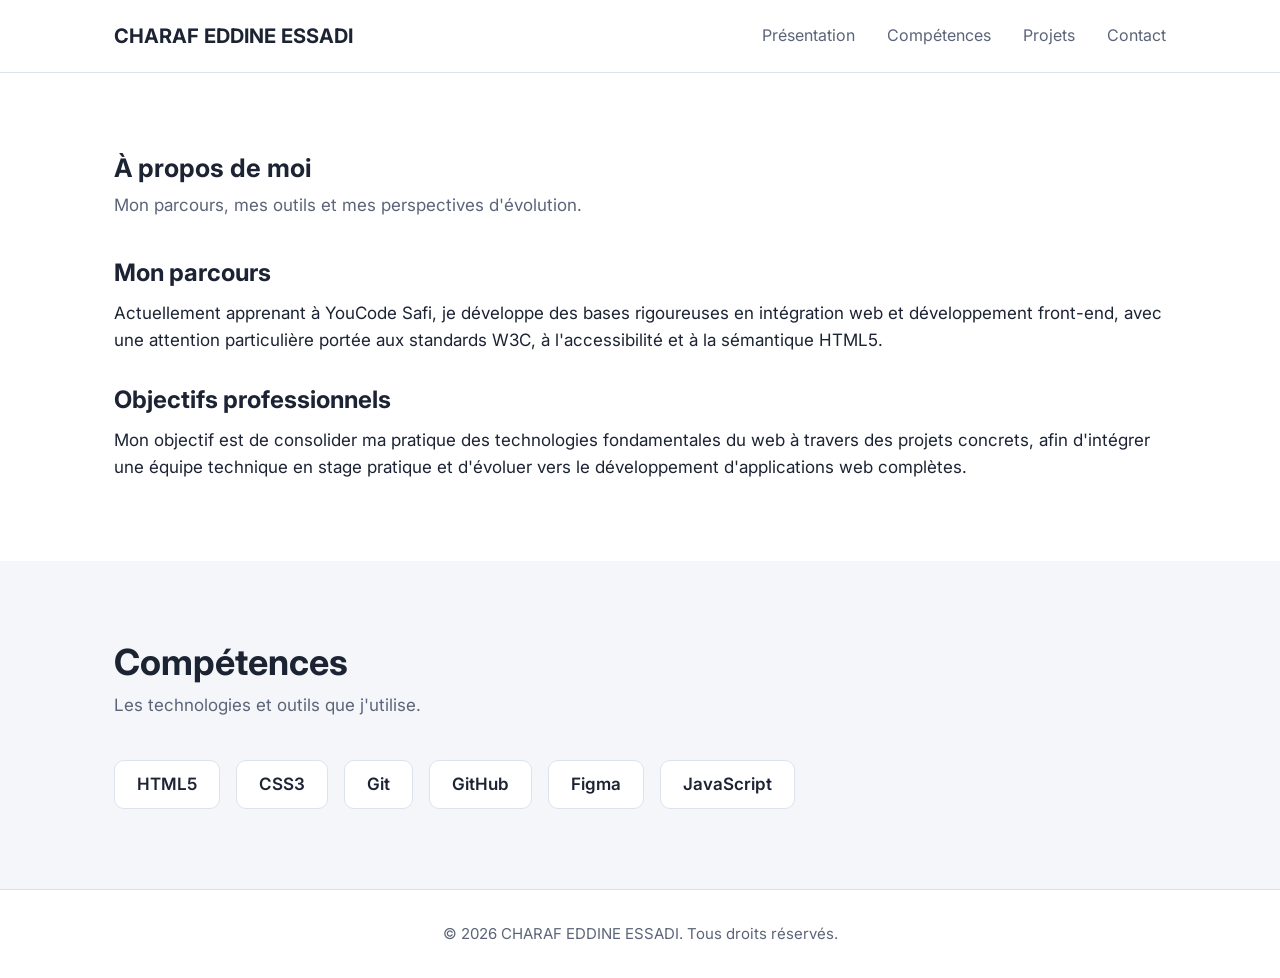
==== a-propos.html @ 9ad6801a "add page a propos" ====
<!DOCTYPE html>
<html lang="fr">

<head>
    <meta charset="UTF-8">
    <meta name="viewport" content="width=device-width, initial-scale=1.0">
    <meta name="description" content="Portfolio de CHARAF EDDINE ESSADI, apprenant développeur web.">
    <title>CHARAF EDDINE ESSADI — Portfolio</title>

    <!-- Police Inter (Google Fonts) -->
    <link rel="preconnect" href="https://fonts.googleapis.com">
    <link rel="preconnect" href="https://fonts.gstatic.com" crossorigin>
    <link href="https://fonts.googleapis.com/css2?family=Inter:wght@400;600;700&amp;display=swap" rel="stylesheet">

    <link rel="stylesheet" href="css/style.css">
</head>

<body>

    <!-- ========== EN-TÊTE ========== -->
    <header class="en-tete">
        <div class="conteneur en-tete__contenu">
            <a class="logo" href="#presentation">CHARAF EDDINE ESSADI</a>
            <nav aria-label="Navigation principale">
                <ul class="menu">
                    <li><a href="index.html">Présentation</a></li>
                    <li><a href="a-propos.html">Compétences</a></li>
                    <li><a href="Projets.html">Projets</a></li>
                    <li><a href="Contact.html">Contact</a></li>
                </ul>
            </nav>
        </div>
    </header>

    <!-- ========== PARCOURS ========== -->
    <section class="section">
        <div class="conteneur">
            <h1>À propos de moi</h1>
            <p class="section__intro">Mon parcours, mes outils et mes perspectives d'évolution.</p>

            <article style="margin-bottom: 32px;">
                <h2 style="font-size: 24px; margin-bottom: 12px;">Mon parcours</h2>
                <p>Actuellement apprenant à YouCode Safi, je développe des bases rigoureuses en intégration web et
                    développement front-end, avec une attention particulière portée aux standards W3C, à l'accessibilité
                    et à la sémantique HTML5.</p>
            </article>

            <article>
                <h2 style="font-size: 24px; margin-bottom: 12px;">Objectifs professionnels</h2>
                <p>Mon objectif est de consolider ma pratique des technologies fondamentales du web à travers des
                    projets concrets, afin d'intégrer une équipe technique en stage pratique et d'évoluer vers le
                    développement d'applications web complètes.</p>
            </article>
        </div>
    </section>

    <!-- ========== COMPÉTENCES ========== -->
    <section id="competences" class="section section--claire">
        <div class="conteneur">
            <h2>Compétences</h2>
            <p class="section__intro">Les technologies et outils que j'utilise.</p>
            <ul class="competences">
                <li>HTML5</li>
                <li>CSS3</li>
                <li>Git</li>
                <li>GitHub</li>
                <li>Figma</li>
                <li>JavaScript</li>
            </ul>
        </div>
    </section>

    <!-- ========== PIED DE PAGE ========== -->
    <footer class="pied">
        <div class="conteneur">
            <p>© 2026 CHARAF EDDINE ESSADI. Tous droits réservés.</p>
        </div>
    </footer>

</body>

</html>
---- css/style.css ----
/* ==========================================================
   Portfolio — modèle de départ (une seule page)
   Sommaire :
   1. Variables
   2. Base
   3. En-tête
   4. Présentation
   5. Sections communes
   6. Compétences
   7. Projets
   8. Contact
   9. Pied de page
   ========================================================== */

/* ---------- 1. Variables ---------- */
:root {
  /* Couleurs */
  --couleur-fond: #ffffff;
  --couleur-fond-clair: #f4f6fa;
  --couleur-texte: #1c2333;
  --couleur-texte-doux: #5b6478;
  --couleur-principale: #2f5bea;
  --couleur-bordure: #dde3ec;

  /* Typographie */
  --police: "Inter", Arial, sans-serif;

  /* Mise en page */
  --largeur-max: 1100px;
  --rayon: 10px;
}

/* ---------- 2. Base ---------- */
* {
  box-sizing: border-box;
}

body {
  margin: 0;
  font-family: var(--police);
  font-size: 17px;
  line-height: 1.6;
  color: var(--couleur-texte);
  background-color: var(--couleur-fond);
}

h1,
h2,
h3 {
  margin: 0;
  line-height: 1.2;
}

p {
  margin: 0;
}

ul {
  margin: 0;
  padding: 0;
  list-style: none;
}

a {
  color: inherit;
  text-decoration: none;
}

.conteneur {
  max-width: var(--largeur-max);
  margin: 0 auto;
  padding: 0 24px;
}

.bouton {
  display: inline-block;
  padding: 14px 28px;
  border: none;
  border-radius: var(--rayon);
  font-family: var(--police);
  font-size: 16px;
  font-weight: 600;
  color: #ffffff;
  background-color: var(--couleur-principale);
  cursor: pointer;
}

.lien {
  font-weight: 600;
  color: var(--couleur-principale);
}

/* ---------- 3. En-tête ---------- */
.en-tete {
  border-bottom: 1px solid var(--couleur-bordure);
}

.en-tete__contenu {
  display: flex;
  justify-content: space-between;
  align-items: center;
  height: 72px;
}

.logo {
  font-size: 20px;
  font-weight: 700;
}

.menu {
  display: flex;
  gap: 32px;
}

.menu a {
  font-size: 16px;
  color: var(--couleur-texte-doux);
}

/* ---------- 4. Présentation ---------- */
.presentation {
  padding: 96px 0;
}

.presentation__contenu {
  display: flex;
  justify-content: space-between;
  align-items: center;
  gap: 64px;
}

.presentation__texte {
  max-width: 600px;
}

.surtitre {
  margin-bottom: 8px;
  font-weight: 600;
  color: var(--couleur-principale);
}

.presentation h1 {
  font-size: 56px;
}

.metier {
  margin-top: 8px;
  margin-bottom: 24px;
  font-size: 24px;
  color: var(--couleur-texte-doux);
}

.presentation .bouton {
  margin-top: 32px;
}

.presentation__photo {
  width: 280px;
  height: 280px;
  border-radius: 50%;
}

/* ---------- 5. Sections communes ---------- */
.section {
  padding: 80px 0;
}

.section--claire {
  background-color: var(--couleur-fond-clair);
}

.section h2 {
  font-size: 36px;
}

.section__intro {
  margin-top: 8px;
  margin-bottom: 40px;
  color: var(--couleur-texte-doux);
}

/* ---------- 6. Compétences ---------- */
.competences {
  display: flex;
  gap: 16px;
}

.competences li {
  padding: 10px 22px;
  border: 1px solid var(--couleur-bordure);
  border-radius: var(--rayon);
  font-weight: 600;
  background-color: var(--couleur-fond);
}

/* ---------- 7. Projets ---------- */
/* Les projets sont empilés les uns sous les autres. */
.projet {
  display: flex;
  align-items: center;
  gap: 32px;
  margin-bottom: 24px;
  padding: 24px;
  border: 1px solid var(--couleur-bordure);
  border-radius: var(--rayon);
}

.projet__image {
  width: 320px;
  height: 200px;
  border-radius: var(--rayon);
}

.projet h3 {
  margin-bottom: 8px;
  font-size: 22px;
}

.projet p {
  color: var(--couleur-texte-doux);
}

.technologies {
  display: flex;
  gap: 8px;
  margin-top: 16px;
  margin-bottom: 16px;
}

.technologies li {
  padding: 4px 12px;
  border-radius: 6px;
  font-size: 14px;
  background-color: var(--couleur-fond-clair);
}

/* ---------- 8. Contact ---------- */
.formulaire {
  max-width: 560px;
}

.formulaire label {
  display: block;
  margin-bottom: 6px;
  font-weight: 600;
}

.formulaire input,
.formulaire textarea {
  display: block;
  width: 100%;
  margin-bottom: 20px;
  padding: 12px 14px;
  border: 1px solid var(--couleur-bordure);
  border-radius: var(--rayon);
  font-family: var(--police);
  font-size: 16px;
  color: var(--couleur-texte);
  background-color: var(--couleur-fond);
}

.reseaux {
  display: flex;
  gap: 24px;
  margin-top: 40px;
}

/* ---------- 9. Pied de page ---------- */
.pied {
  padding: 32px 0;
  border-top: 1px solid var(--couleur-bordure);
  font-size: 15px;
  text-align: center;
  color: var(--couleur-texte-doux);
}
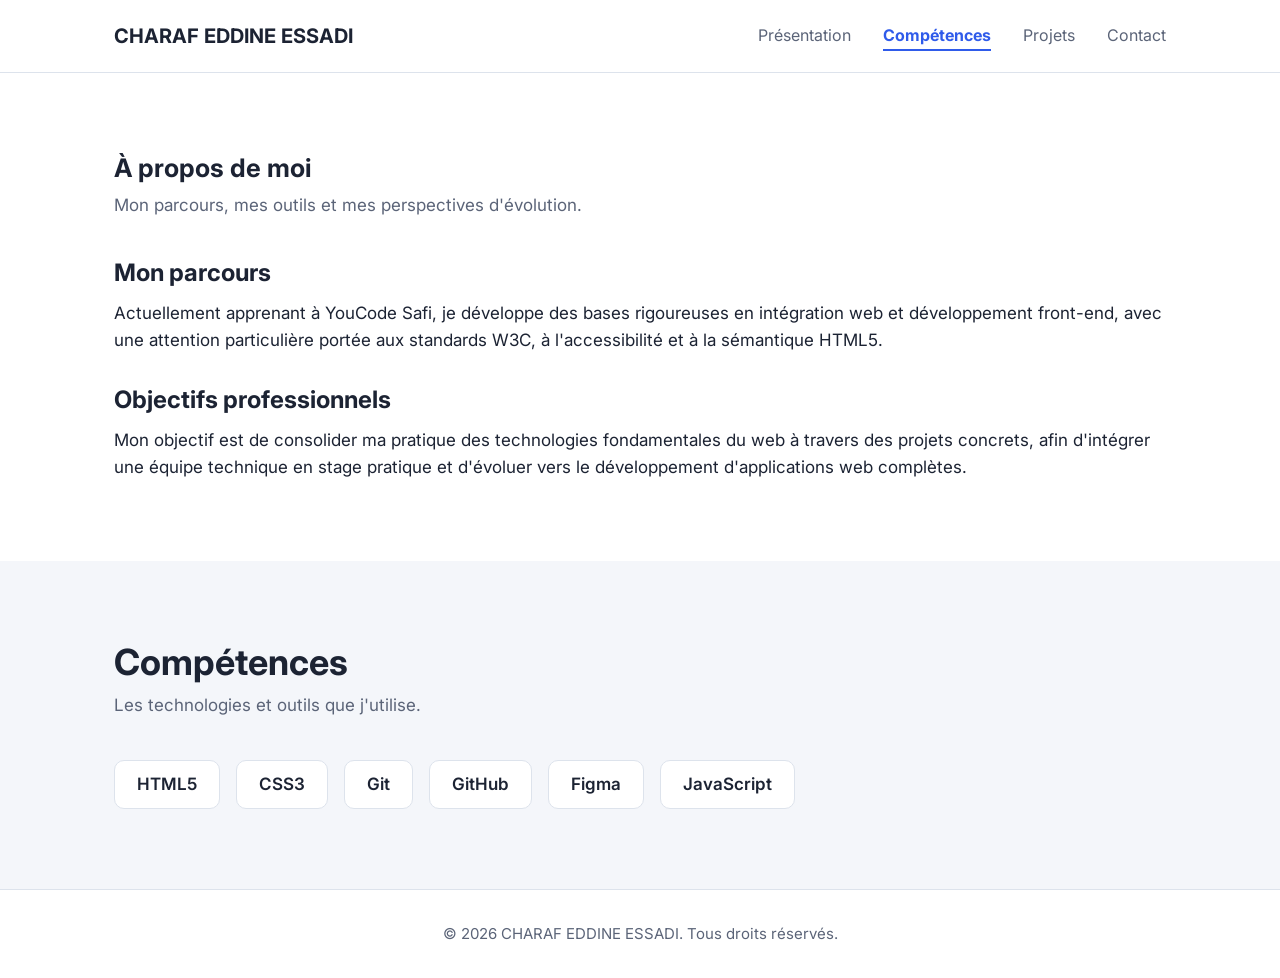
==== commit 74b68676: "Code validé par le validateur W3C, sans erreur." ====
--- a/a-propos.html
+++ b/a-propos.html
@@ -1,82 +1,74 @@
-<!DOCTYPE html>
+<!doctype html>
 <html lang="fr">
-
-<head>
-    <meta charset="UTF-8">
-    <meta name="viewport" content="width=device-width, initial-scale=1.0">
-    <meta name="description" content="Portfolio de CHARAF EDDINE ESSADI, apprenant développeur web.">
+  <head>
+    <meta charset="UTF-8" />
+    <meta name="viewport" content="width=device-width, initial-scale=1.0" />
+    <meta name="description" content="Portfolio de CHARAF EDDINE ESSADI, apprenant développeur web." />
     <title>CHARAF EDDINE ESSADI — Portfolio</title>
 
     <!-- Police Inter (Google Fonts) -->
-    <link rel="preconnect" href="https://fonts.googleapis.com">
-    <link rel="preconnect" href="https://fonts.gstatic.com" crossorigin>
-    <link href="https://fonts.googleapis.com/css2?family=Inter:wght@400;600;700&amp;display=swap" rel="stylesheet">
+    <link rel="preconnect" href="https://fonts.googleapis.com" />
+    <link rel="preconnect" href="https://fonts.gstatic.com" crossorigin />
+    <link href="https://fonts.googleapis.com/css2?family=Inter:wght@400;600;700&amp;display=swap" rel="stylesheet" />
 
-    <link rel="stylesheet" href="css/style.css">
-</head>
+    <link rel="stylesheet" href="css/style.css" />
+  </head>
 
-<body>
-
+  <body>
     <!-- ========== EN-TÊTE ========== -->
     <header class="en-tete">
-        <div class="conteneur en-tete__contenu">
-            <a class="logo" href="#presentation">CHARAF EDDINE ESSADI</a>
-            <nav aria-label="Navigation principale">
-                <ul class="menu">
-                    <li><a href="index.html">Présentation</a></li>
-                    <li><a href="a-propos.html">Compétences</a></li>
-                    <li><a href="Projets.html">Projets</a></li>
-                    <li><a href="Contact.html">Contact</a></li>
-                </ul>
-            </nav>
-        </div>
+      <div class="conteneur en-tete__contenu">
+        <a class="logo" href="index.html">CHARAF EDDINE ESSADI</a>
+        <nav aria-label="Navigation principale">
+          <ul class="menu">
+            <li><a href="index.html">Présentation</a></li>
+            <li><a class="actif" href="a-propos.html">Compétences</a></li>
+            <li><a href="Projets.html">Projets</a></li>
+            <li><a href="Contact.html">Contact</a></li>
+          </ul>
+        </nav>
+      </div>
     </header>
 
     <!-- ========== PARCOURS ========== -->
     <section class="section">
-        <div class="conteneur">
-            <h1>À propos de moi</h1>
-            <p class="section__intro">Mon parcours, mes outils et mes perspectives d'évolution.</p>
+      <div class="conteneur">
+        <h1>À propos de moi</h1>
+        <p class="section__intro">Mon parcours, mes outils et mes perspectives d'évolution.</p>
 
-            <article style="margin-bottom: 32px;">
-                <h2 style="font-size: 24px; margin-bottom: 12px;">Mon parcours</h2>
-                <p>Actuellement apprenant à YouCode Safi, je développe des bases rigoureuses en intégration web et
-                    développement front-end, avec une attention particulière portée aux standards W3C, à l'accessibilité
-                    et à la sémantique HTML5.</p>
-            </article>
+        <article style="margin-bottom: 32px">
+          <h2 style="font-size: 24px; margin-bottom: 12px">Mon parcours</h2>
+          <p>Actuellement apprenant à YouCode Safi, je développe des bases rigoureuses en intégration web et développement front-end, avec une attention particulière portée aux standards W3C, à l'accessibilité et à la sémantique HTML5.</p>
+        </article>
 
-            <article>
-                <h2 style="font-size: 24px; margin-bottom: 12px;">Objectifs professionnels</h2>
-                <p>Mon objectif est de consolider ma pratique des technologies fondamentales du web à travers des
-                    projets concrets, afin d'intégrer une équipe technique en stage pratique et d'évoluer vers le
-                    développement d'applications web complètes.</p>
-            </article>
-        </div>
+        <article>
+          <h2 style="font-size: 24px; margin-bottom: 12px">Objectifs professionnels</h2>
+          <p>Mon objectif est de consolider ma pratique des technologies fondamentales du web à travers des projets concrets, afin d'intégrer une équipe technique en stage pratique et d'évoluer vers le développement d'applications web complètes.</p>
+        </article>
+      </div>
     </section>
 
     <!-- ========== COMPÉTENCES ========== -->
     <section id="competences" class="section section--claire">
-        <div class="conteneur">
-            <h2>Compétences</h2>
-            <p class="section__intro">Les technologies et outils que j'utilise.</p>
-            <ul class="competences">
-                <li>HTML5</li>
-                <li>CSS3</li>
-                <li>Git</li>
-                <li>GitHub</li>
-                <li>Figma</li>
-                <li>JavaScript</li>
-            </ul>
-        </div>
+      <div class="conteneur">
+        <h2>Compétences</h2>
+        <p class="section__intro">Les technologies et outils que j'utilise.</p>
+        <ul class="competences">
+          <li>HTML5</li>
+          <li>CSS3</li>
+          <li>Git</li>
+          <li>GitHub</li>
+          <li>Figma</li>
+          <li>JavaScript</li>
+        </ul>
+      </div>
     </section>
 
     <!-- ========== PIED DE PAGE ========== -->
     <footer class="pied">
-        <div class="conteneur">
-            <p>© 2026 CHARAF EDDINE ESSADI. Tous droits réservés.</p>
-        </div>
+      <div class="conteneur">
+        <p>© 2026 CHARAF EDDINE ESSADI. Tous droits réservés.</p>
+      </div>
     </footer>
-
-</body>
-
-</html>+  </body>
+</html>
--- a/css/style.css
+++ b/css/style.css
@@ -116,6 +116,12 @@
   font-size: 16px;
   color: var(--couleur-texte-doux);
 }
+.menu a.actif {
+  font-weight: 700;
+  color: var(--couleur-principale);
+  border-bottom: 2px solid var(--couleur-principale);
+  padding-bottom: 4px;
+}
 
 /* ---------- 4. Présentation ---------- */
 .presentation {
@@ -211,9 +217,12 @@
   border-radius: var(--rayon);
 }
 
+.projet h2,
 .projet h3 {
   margin-bottom: 8px;
   font-size: 22px;
+  font-weight: 700;
+  line-height: 1.3;
 }
 
 .projet p {
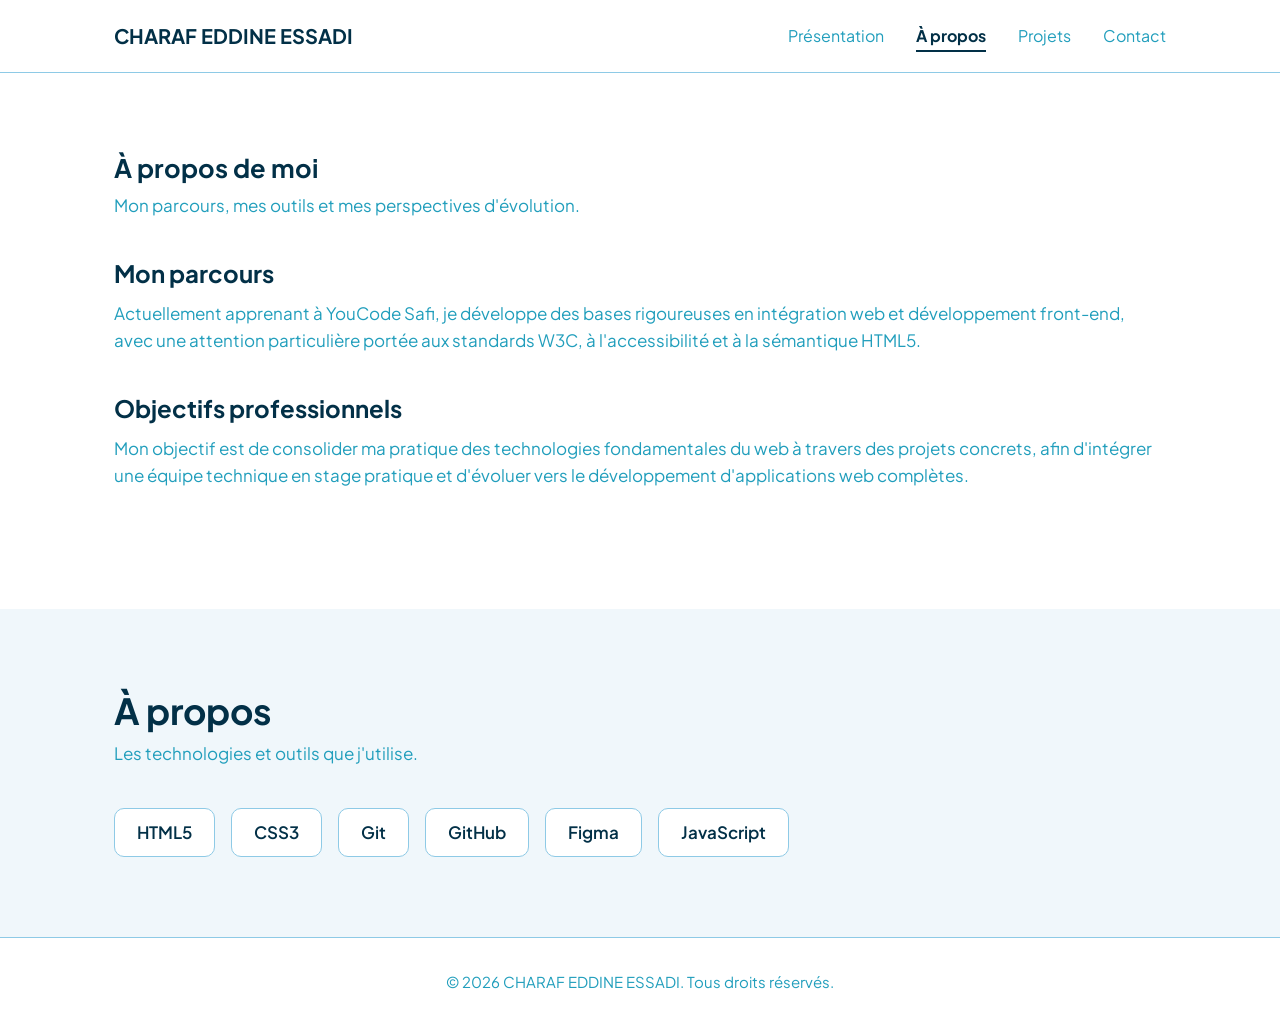
==== commit d4b2fcc5: "style: changer la charte graphique (couleurs et polices dans les variables CSS)" ====
--- a/a-propos.html
+++ b/a-propos.html
@@ -9,7 +9,7 @@
     <!-- Police Inter (Google Fonts) -->
     <link rel="preconnect" href="https://fonts.googleapis.com" />
     <link rel="preconnect" href="https://fonts.gstatic.com" crossorigin />
-    <link href="https://fonts.googleapis.com/css2?family=Inter:wght@400;600;700&amp;display=swap" rel="stylesheet" />
+    <link href="https://fonts.googleapis.com/css2?family=Plus+Jakarta+Sans:wght@400;600;700&display=swap" rel="stylesheet" />
 
     <link rel="stylesheet" href="css/style.css" />
   </head>
@@ -22,7 +22,7 @@
         <nav aria-label="Navigation principale">
           <ul class="menu">
             <li><a href="index.html">Présentation</a></li>
-            <li><a class="actif" href="a-propos.html">Compétences</a></li>
+            <li><a class="actif" href="a-propos.html">À propos</a></li>
             <li><a href="Projets.html">Projets</a></li>
             <li><a href="Contact.html">Contact</a></li>
           </ul>
@@ -38,20 +38,24 @@
 
         <article style="margin-bottom: 32px">
           <h2 style="font-size: 24px; margin-bottom: 12px">Mon parcours</h2>
-          <p>Actuellement apprenant à YouCode Safi, je développe des bases rigoureuses en intégration web et développement front-end, avec une attention particulière portée aux standards W3C, à l'accessibilité et à la sémantique HTML5.</p>
+          <p class="section__intro">
+            Actuellement apprenant à YouCode Safi, je développe des bases rigoureuses en intégration web et développement front-end, avec une attention particulière portée aux standards W3C, à l'accessibilité et à la sémantique HTML5.
+          </p>
         </article>
 
         <article>
           <h2 style="font-size: 24px; margin-bottom: 12px">Objectifs professionnels</h2>
-          <p>Mon objectif est de consolider ma pratique des technologies fondamentales du web à travers des projets concrets, afin d'intégrer une équipe technique en stage pratique et d'évoluer vers le développement d'applications web complètes.</p>
+          <p class="section__intro">
+            Mon objectif est de consolider ma pratique des technologies fondamentales du web à travers des projets concrets, afin d'intégrer une équipe technique en stage pratique et d'évoluer vers le développement d'applications web complètes.
+          </p>
         </article>
       </div>
     </section>
 
-    <!-- ========== COMPÉTENCES ========== -->
+    <!-- ========== À propos ========== -->
     <section id="competences" class="section section--claire">
       <div class="conteneur">
-        <h2>Compétences</h2>
+        <h2>À propos</h2>
         <p class="section__intro">Les technologies et outils que j'utilise.</p>
         <ul class="competences">
           <li>HTML5</li>
--- a/css/style.css
+++ b/css/style.css
@@ -16,15 +16,14 @@
 :root {
   /* Couleurs */
   --couleur-fond: #ffffff;
-  --couleur-fond-clair: #f4f6fa;
-  --couleur-texte: #1c2333;
-  --couleur-texte-doux: #5b6478;
-  --couleur-principale: #2f5bea;
-  --couleur-bordure: #dde3ec;
+  --couleur-fond-clair: #f0f7fb;
+  --couleur-texte: #023047;
+  --couleur-texte-doux: #219ebc;
+  --couleur-principale: #023047;
+  --couleur-bordure: #8ecae6;
 
   /* Typographie */
-  --police: "Inter", Arial, sans-serif;
-
+  --police: "Plus Jakarta Sans", Arial, sans-serif;
   /* Mise en page */
   --largeur-max: 1100px;
   --rayon: 10px;
@@ -267,6 +266,12 @@
   color: var(--couleur-texte);
   background-color: var(--couleur-fond);
 }
+/* Astérisque rouge sur les libellés obligatoires */
+.formulaire label::after {
+  content: " *";
+  color: #e63946;
+  font-weight: 700;
+}
 
 .reseaux {
   display: flex;
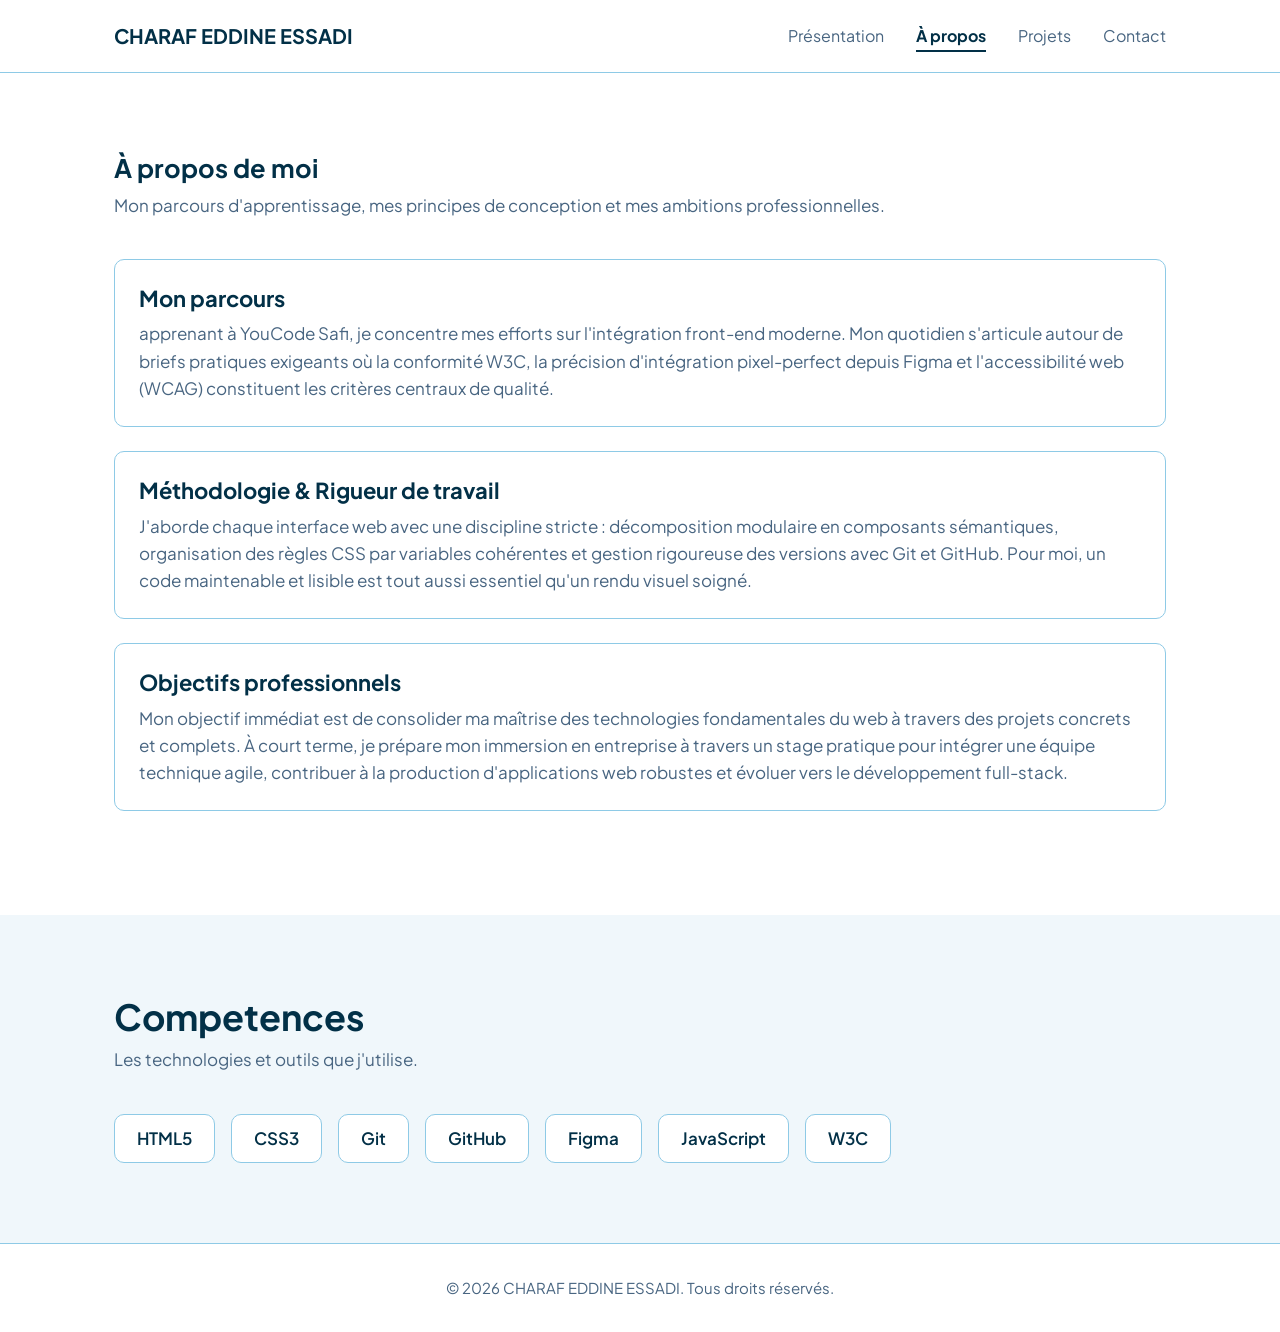
==== commit e7881e65: "style: changer la charte graphique (couleurs et polices dans les variables CSS)" ====
--- a/a-propos.html
+++ b/a-propos.html
@@ -3,10 +3,10 @@
   <head>
     <meta charset="UTF-8" />
     <meta name="viewport" content="width=device-width, initial-scale=1.0" />
-    <meta name="description" content="Portfolio de CHARAF EDDINE ESSADI, apprenant développeur web." />
-    <title>CHARAF EDDINE ESSADI — Portfolio</title>
+    <meta name="description" content="À propos de CHARAF EDDINE ESSADI — Parcours, compétences techniques, méthodologie et objectifs professionnels." />
+    <title>À propos — CHARAF EDDINE ESSADI</title>
 
-    <!-- Police Inter (Google Fonts) -->
+    <!-- Police (Google Fonts) -->
     <link rel="preconnect" href="https://fonts.googleapis.com" />
     <link rel="preconnect" href="https://fonts.gstatic.com" crossorigin />
     <link href="https://fonts.googleapis.com/css2?family=Plus+Jakarta+Sans:wght@400;600;700&display=swap" rel="stylesheet" />
@@ -30,43 +30,64 @@
       </div>
     </header>
 
-    <!-- ========== PARCOURS ========== -->
-    <section class="section">
-      <div class="conteneur">
-        <h1>À propos de moi</h1>
-        <p class="section__intro">Mon parcours, mes outils et mes perspectives d'évolution.</p>
+    <!-- ========== CONTENU PRINCIPAL ========== -->
+    <main>
+      <!-- ========== PARCOURS & DÉMARCHE ========== -->
+      <section class="section">
+        <div class="conteneur">
+          <h1>À propos de moi</h1>
+          <p class="section__intro">Mon parcours d'apprentissage, mes principes de conception et mes ambitions professionnelles.</p>
 
-        <article style="margin-bottom: 32px">
-          <h2 style="font-size: 24px; margin-bottom: 12px">Mon parcours</h2>
-          <p class="section__intro">
-            Actuellement apprenant à YouCode Safi, je développe des bases rigoureuses en intégration web et développement front-end, avec une attention particulière portée aux standards W3C, à l'accessibilité et à la sémantique HTML5.
-          </p>
-        </article>
+          <article class="projet">
+            <div class="projet__texte">
+              <h2>Mon parcours</h2>
+              <p>
+                apprenant à YouCode Safi, je concentre mes efforts sur l'intégration front-end moderne. Mon quotidien s'articule autour de briefs pratiques exigeants où la conformité W3C, la précision d'intégration pixel-perfect depuis Figma et
+                l'accessibilité web (WCAG) constituent les critères centraux de qualité.
+              </p>
+            </div>
+          </article>
 
-        <article>
-          <h2 style="font-size: 24px; margin-bottom: 12px">Objectifs professionnels</h2>
-          <p class="section__intro">
-            Mon objectif est de consolider ma pratique des technologies fondamentales du web à travers des projets concrets, afin d'intégrer une équipe technique en stage pratique et d'évoluer vers le développement d'applications web complètes.
-          </p>
-        </article>
-      </div>
-    </section>
+          <article class="projet">
+            <div class="projet__texte">
+              <h2>Méthodologie &amp; Rigueur de travail</h2>
+              <p>
+                J'aborde chaque interface web avec une discipline stricte : décomposition modulaire en composants sémantiques, organisation des règles CSS par variables cohérentes et gestion rigoureuse des versions avec Git et GitHub. Pour moi, un
+                code maintenable et lisible est tout aussi essentiel qu'un rendu visuel soigné.
+              </p>
+            </div>
+          </article>
 
-    <!-- ========== À propos ========== -->
-    <section id="competences" class="section section--claire">
-      <div class="conteneur">
-        <h2>À propos</h2>
-        <p class="section__intro">Les technologies et outils que j'utilise.</p>
-        <ul class="competences">
-          <li>HTML5</li>
-          <li>CSS3</li>
-          <li>Git</li>
-          <li>GitHub</li>
-          <li>Figma</li>
-          <li>JavaScript</li>
-        </ul>
-      </div>
-    </section>
+          <article class="projet">
+            <div class="projet__texte">
+              <h2>Objectifs professionnels</h2>
+              <p>
+                Mon objectif immédiat est de consolider ma maîtrise des technologies fondamentales du web à travers des projets concrets et complets. À court terme, je prépare mon immersion en entreprise à travers un stage pratique pour intégrer une
+                équipe technique agile, contribuer à la production d'applications web robustes et évoluer vers le développement full-stack.
+              </p>
+            </div>
+          </article>
+        </div>
+      </section>
+
+      <!-- ========== COMPÉTENCES TECHNIQUES ========== -->
+      <!-- ========== Competences ========== -->
+      <section id="competences" class="section section--claire">
+        <div class="conteneur">
+          <h2>Competences</h2>
+          <p class="section__intro">Les technologies et outils que j'utilise.</p>
+          <ul class="competences">
+            <li>HTML5</li>
+            <li>CSS3</li>
+            <li>Git</li>
+            <li>GitHub</li>
+            <li>Figma</li>
+            <li>JavaScript</li>
+            <li>W3C</li>
+          </ul>
+        </div>
+      </section>
+    </main>
 
     <!-- ========== PIED DE PAGE ========== -->
     <footer class="pied">
--- a/css/style.css
+++ b/css/style.css
@@ -18,7 +18,7 @@
   --couleur-fond: #ffffff;
   --couleur-fond-clair: #f0f7fb;
   --couleur-texte: #023047;
-  --couleur-texte-doux: #219ebc;
+  --couleur-texte-doux: #486581;
   --couleur-principale: #023047;
   --couleur-bordure: #8ecae6;
 
